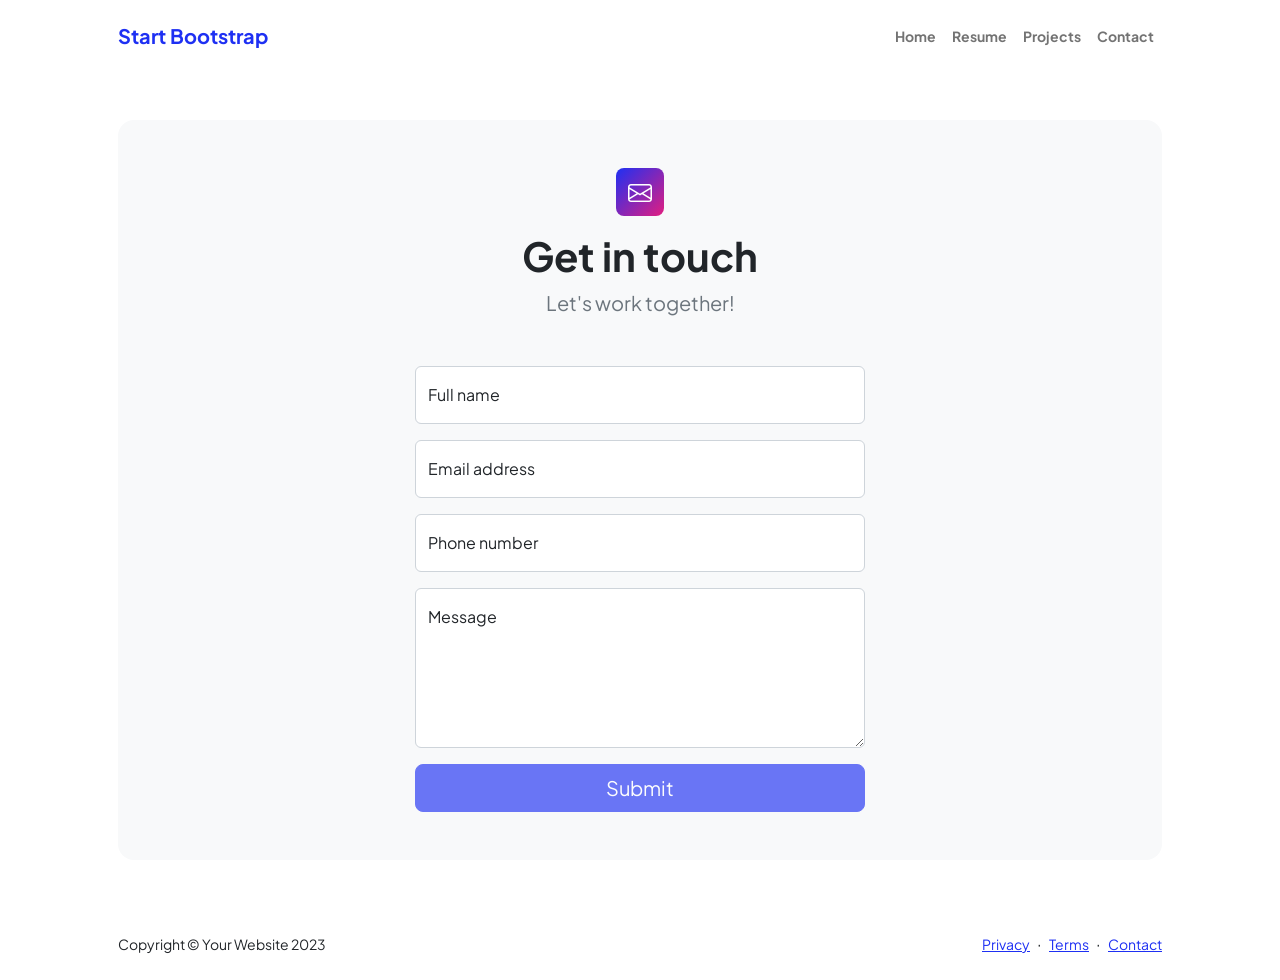
==== contact.html @ a73b116b "Move dist files to root for GitHub Pages" ====
<!DOCTYPE html>
<html lang="en">
    <head>
        <meta charset="utf-8" />
        <meta name="viewport" content="width=device-width, initial-scale=1, shrink-to-fit=no" />
        <meta name="description" content />
        <meta name="author" content />
        <title>Modern Business - Start Bootstrap Template</title>
        <!-- Favicon-->
        <link rel="icon" type="image/x-icon" href="assets/favicon.ico" />
        <!-- Custom Google font-->
        <link rel="preconnect" href="https://fonts.googleapis.com" />
        <link rel="preconnect" href="https://fonts.gstatic.com" crossorigin />
        <link href="https://fonts.googleapis.com/css2?family=Plus+Jakarta+Sans:wght@100;200;300;400;500;600;700;800;900&amp;display=swap" rel="stylesheet" />
        <!-- Bootstrap icons-->
        <link href="https://cdn.jsdelivr.net/npm/bootstrap-icons@1.8.1/font/bootstrap-icons.css" rel="stylesheet" />
        <!-- Core theme CSS (includes Bootstrap)-->
        <link href="css/styles.css" rel="stylesheet" />
    </head>
    <body class="d-flex flex-column">
        <main class="flex-shrink-0">
            <!-- Navigation-->
            <nav class="navbar navbar-expand-lg navbar-light bg-white py-3">
                <div class="container px-5">
                    <a class="navbar-brand" href="index.html"><span class="fw-bolder text-primary">Start Bootstrap</span></a>
                    <button class="navbar-toggler" type="button" data-bs-toggle="collapse" data-bs-target="#navbarSupportedContent" aria-controls="navbarSupportedContent" aria-expanded="false" aria-label="Toggle navigation"><span class="navbar-toggler-icon"></span></button>
                    <div class="collapse navbar-collapse" id="navbarSupportedContent">
                        <ul class="navbar-nav ms-auto mb-2 mb-lg-0 small fw-bolder">
                            <li class="nav-item"><a class="nav-link" href="index.html">Home</a></li>
                            <li class="nav-item"><a class="nav-link" href="resume.html">Resume</a></li>
                            <li class="nav-item"><a class="nav-link" href="projects.html">Projects</a></li>
                            <li class="nav-item"><a class="nav-link" href="contact.html">Contact</a></li>
                        </ul>
                    </div>
                </div>
            </nav>
            <!-- Page content-->
            <section class="py-5">
                <div class="container px-5">
                    <!-- Contact form-->
                    <div class="bg-light rounded-4 py-5 px-4 px-md-5">
                        <div class="text-center mb-5">
                            <div class="feature bg-primary bg-gradient-primary-to-secondary text-white rounded-3 mb-3"><i class="bi bi-envelope"></i></div>
                            <h1 class="fw-bolder">Get in touch</h1>
                            <p class="lead fw-normal text-muted mb-0">Let's work together!</p>
                        </div>
                        <div class="row gx-5 justify-content-center">
                            <div class="col-lg-8 col-xl-6">
                                <!-- * * * * * * * * * * * * * * *-->
                                <!-- * * SB Forms Contact Form * *-->
                                <!-- * * * * * * * * * * * * * * *-->
                                <!-- This form is pre-integrated with SB Forms.-->
                                <!-- To make this form functional, sign up at-->
                                <!-- https://startbootstrap.com/solution/contact-forms-->
                                <!-- to get an API token!-->
                                <form id="contactForm" data-sb-form-api-token="API_TOKEN">
                                    <!-- Name input-->
                                    <div class="form-floating mb-3">
                                        <input class="form-control" id="name" type="text" placeholder="Enter your name..." data-sb-validations="required" />
                                        <label for="name">Full name</label>
                                        <div class="invalid-feedback" data-sb-feedback="name:required">A name is required.</div>
                                    </div>
                                    <!-- Email address input-->
                                    <div class="form-floating mb-3">
                                        <input class="form-control" id="email" type="email" placeholder="name@example.com" data-sb-validations="required,email" />
                                        <label for="email">Email address</label>
                                        <div class="invalid-feedback" data-sb-feedback="email:required">An email is required.</div>
                                        <div class="invalid-feedback" data-sb-feedback="email:email">Email is not valid.</div>
                                    </div>
                                    <!-- Phone number input-->
                                    <div class="form-floating mb-3">
                                        <input class="form-control" id="phone" type="tel" placeholder="(123) 456-7890" data-sb-validations="required" />
                                        <label for="phone">Phone number</label>
                                        <div class="invalid-feedback" data-sb-feedback="phone:required">A phone number is required.</div>
                                    </div>
                                    <!-- Message input-->
                                    <div class="form-floating mb-3">
                                        <textarea class="form-control" id="message" type="text" placeholder="Enter your message here..." style="height: 10rem" data-sb-validations="required"></textarea>
                                        <label for="message">Message</label>
                                        <div class="invalid-feedback" data-sb-feedback="message:required">A message is required.</div>
                                    </div>
                                    <!-- Submit success message-->
                                    <!---->
                                    <!-- This is what your users will see when the form-->
                                    <!-- has successfully submitted-->
                                    <div class="d-none" id="submitSuccessMessage">
                                        <div class="text-center mb-3">
                                            <div class="fw-bolder">Form submission successful!</div>
                                            To activate this form, sign up at
                                            <br />
                                            <a href="https://startbootstrap.com/solution/contact-forms">https://startbootstrap.com/solution/contact-forms</a>
                                        </div>
                                    </div>
                                    <!-- Submit error message-->
                                    <!---->
                                    <!-- This is what your users will see when there is-->
                                    <!-- an error submitting the form-->
                                    <div class="d-none" id="submitErrorMessage"><div class="text-center text-danger mb-3">Error sending message!</div></div>
                                    <!-- Submit Button-->
                                    <div class="d-grid"><button class="btn btn-primary btn-lg disabled" id="submitButton" type="submit">Submit</button></div>
                                </form>
                            </div>
                        </div>
                    </div>
                </div>
            </section>
        </main>
        <!-- Footer-->
        <footer class="bg-white py-4 mt-auto">
            <div class="container px-5">
                <div class="row align-items-center justify-content-between flex-column flex-sm-row">
                    <div class="col-auto"><div class="small m-0">Copyright &copy; Your Website 2023</div></div>
                    <div class="col-auto">
                        <a class="small" href="#!">Privacy</a>
                        <span class="mx-1">&middot;</span>
                        <a class="small" href="#!">Terms</a>
                        <span class="mx-1">&middot;</span>
                        <a class="small" href="#!">Contact</a>
                    </div>
                </div>
            </div>
        </footer>
        <!-- Bootstrap core JS-->
        <script src="https://cdn.jsdelivr.net/npm/bootstrap@5.2.3/dist/js/bootstrap.bundle.min.js"></script>
        <!-- Core theme JS-->
        <script src="js/scripts.js"></script>
        <!-- * * * * * * * * * * * * * * * * * * * * * * * * * * * * * * * * * * * * * * * *-->
        <!-- * *                               SB Forms JS                               * *-->
        <!-- * * Activate your form at https://startbootstrap.com/solution/contact-forms * *-->
        <!-- * * * * * * * * * * * * * * * * * * * * * * * * * * * * * * * * * * * * * * * *-->
        <script src="https://cdn.startbootstrap.com/sb-forms-latest.js"></script>
    </body>
</html>
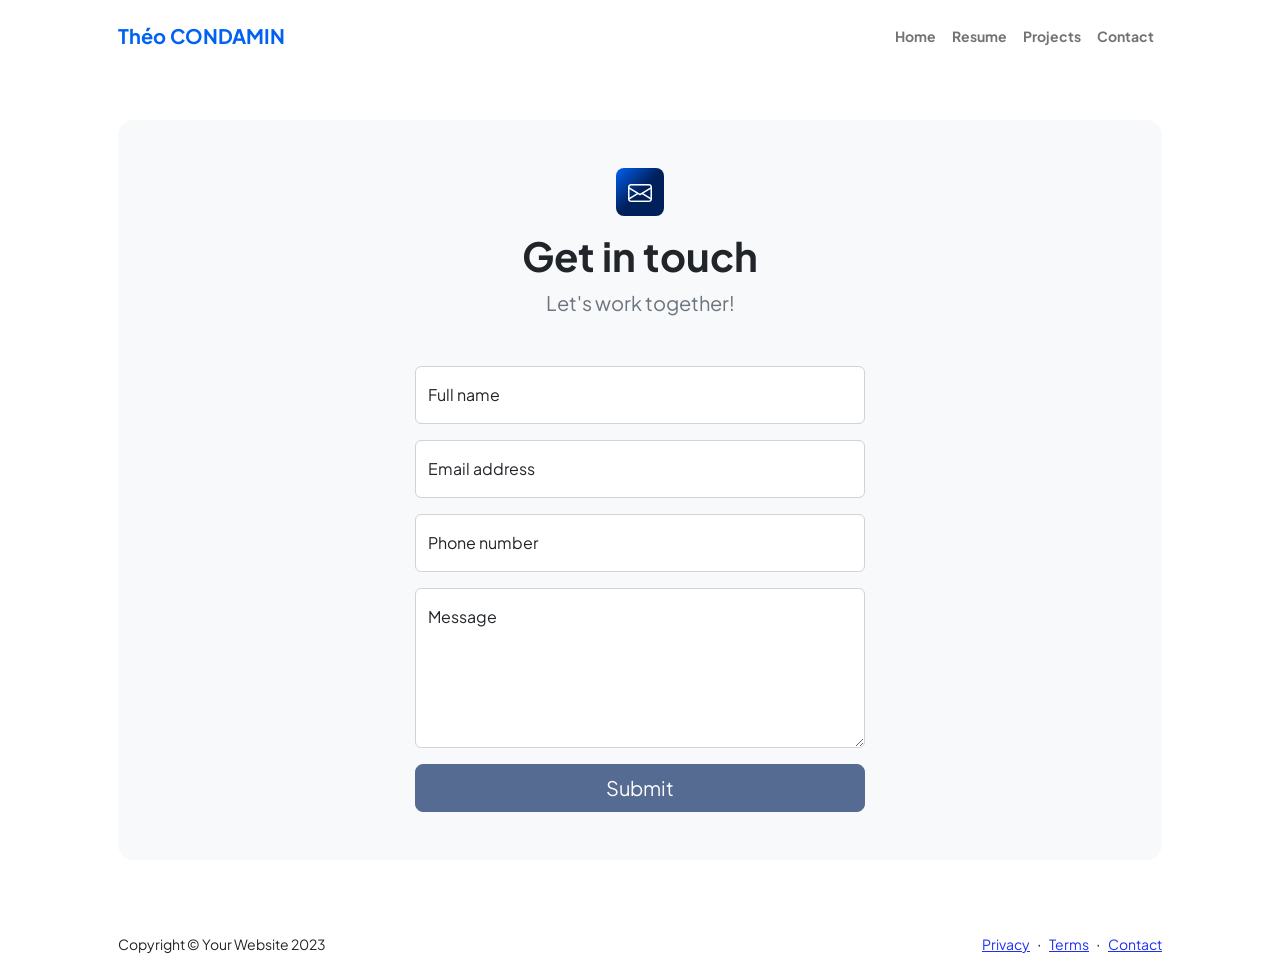
==== commit 15a0bec8: "Resume and navigation done" ====
--- a/contact.html
+++ b/contact.html
@@ -5,9 +5,9 @@
         <meta name="viewport" content="width=device-width, initial-scale=1, shrink-to-fit=no" />
         <meta name="description" content />
         <meta name="author" content />
-        <title>Modern Business - Start Bootstrap Template</title>
+        <title>Théo.C Portfolio</title>
         <!-- Favicon-->
-        <link rel="icon" type="image/x-icon" href="assets/favicon.ico" />
+        <link rel="icon" type="image/x-icon" href="assets/icon.ico" />
         <!-- Custom Google font-->
         <link rel="preconnect" href="https://fonts.googleapis.com" />
         <link rel="preconnect" href="https://fonts.gstatic.com" crossorigin />
@@ -22,7 +22,7 @@
             <!-- Navigation-->
             <nav class="navbar navbar-expand-lg navbar-light bg-white py-3">
                 <div class="container px-5">
-                    <a class="navbar-brand" href="index.html"><span class="fw-bolder text-primary">Start Bootstrap</span></a>
+                    <a class="navbar-brand" href="index.html"><span class="fw-bolder text-primary">Théo CONDAMIN</span></a>
                     <button class="navbar-toggler" type="button" data-bs-toggle="collapse" data-bs-target="#navbarSupportedContent" aria-controls="navbarSupportedContent" aria-expanded="false" aria-label="Toggle navigation"><span class="navbar-toggler-icon"></span></button>
                     <div class="collapse navbar-collapse" id="navbarSupportedContent">
                         <ul class="navbar-nav ms-auto mb-2 mb-lg-0 small fw-bolder">
